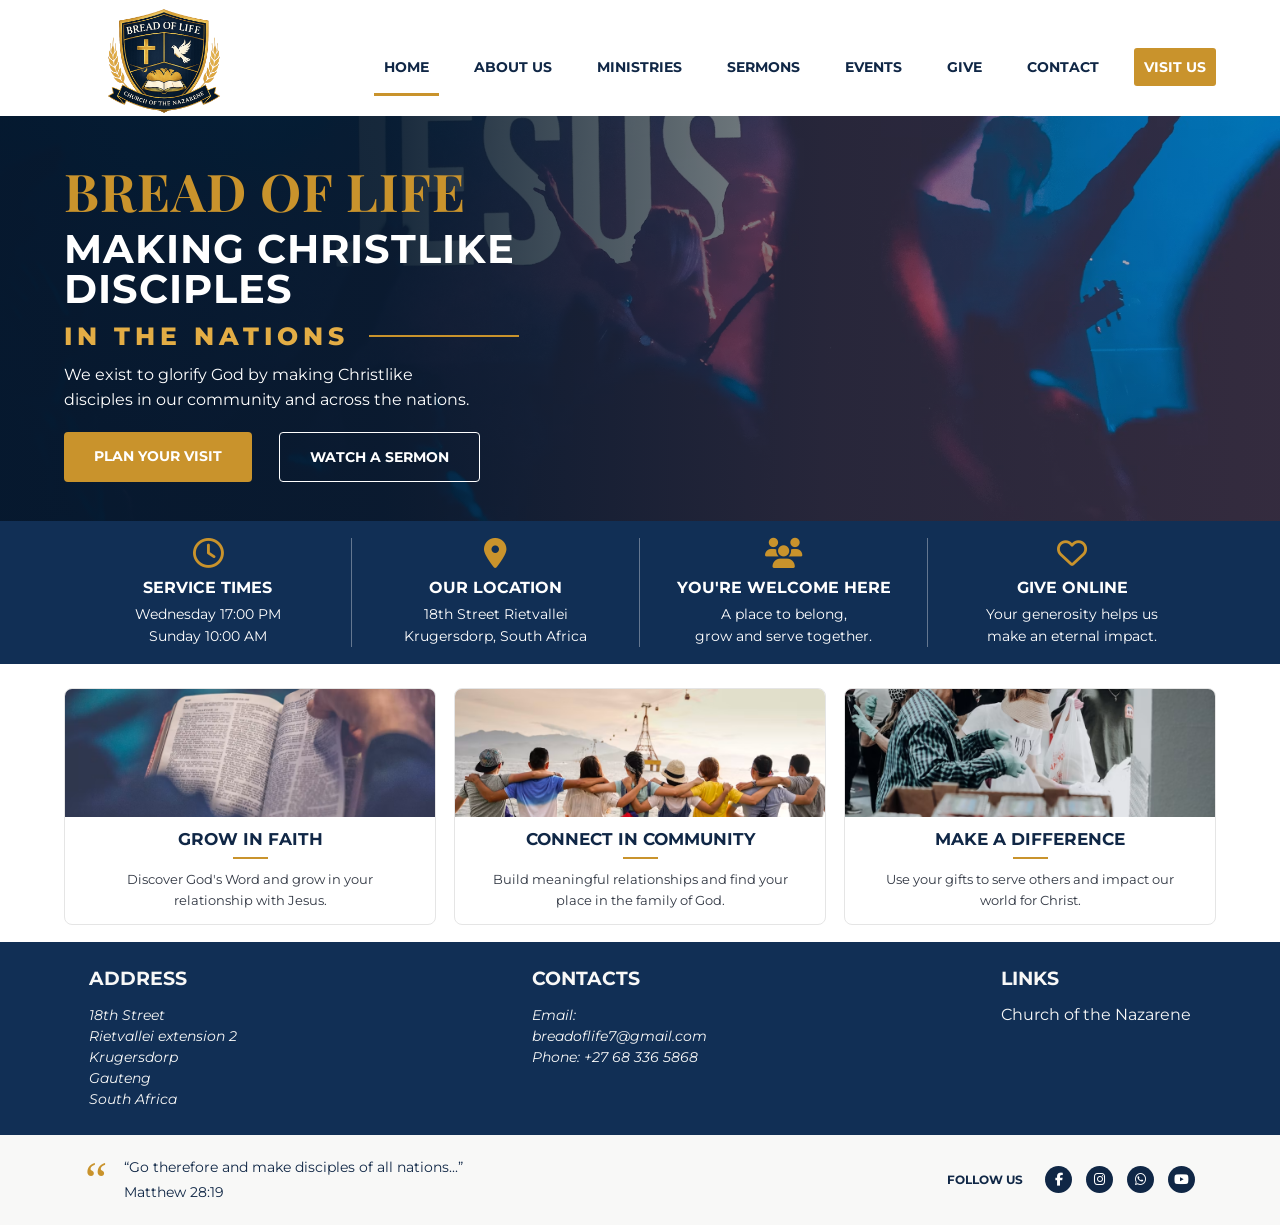
==== index.html @ 64417cd0 "Update hero section styles, adjust font sizes, and change page title for improved branding" ====
<!DOCTYPE html>
<html lang="en">
  <head>
    <meta charset="UTF-8">
    <meta name="viewport" content="width=device-width, initial-scale=1.0">
    <meta name="description" content="Bread of Life website">

    <!-- Google Fonts -->
    <link rel="preconnect" href="https://fonts.googleapis.com">
    <link rel="preconnect" href="https://fonts.gstatic.com" crossorigin>
    <link href="https://fonts.googleapis.com/css2?family=Montserrat:wght@400;500;600;700;800&family=Playfair+Display:wght@600;700;800&display=swap" rel="stylesheet">

    <!-- Font Awesome Icons -->
    <link rel="stylesheet" href="https://cdnjs.cloudflare.com/ajax/libs/font-awesome/6.5.2/css/all.min.css">

    <!-- Local CSS stylesheets -->
    <link rel="stylesheet" href="css/general.css">
    <link rel="stylesheet" href="css/header.css">
    <link rel="stylesheet" href="css/main.css">
    <link rel="stylesheet" href="css/footer.css">
    <link rel="stylesheet" href="css/responsive.css">

    <!-- Local Javascript -->
     <script defer src="scripts/menu.js"></script>

    <title>Homepage</title>
  </head>
  <body>

    <!-- HEADER -->
    <header>
      <nav class="navbar">
        <a href="#" class="logo">
          <img src="assets/images/church_logo.png" alt="Bread of Life Church Logo">
        </a>

        <!-- Menu toggle -->
        <div class="menu-toggle" id="menuToggle">
          <i class="fas fa-bars"></i>
        </div>

        <div class="nav-links" id="navLinks">
          <a href="#home" class="active">HOME</a>
          <a href="#about">ABOUT US</a>
          <a href="#ministries">MINISTRIES</a>
          <a href="#sermons">SERMONS</a>
          <a href="#events">EVENTS</a>
          <a href="#give">GIVE</a>
          <a href="#contact">CONTACT</a>

          <a href="#visit" class="visit-btn">VISIT US</a>
        </div>
      </nav>
    </header>

    <!-- MAIN -->
    <main>
      <!-- Hero Section -->
      <section class="hero" id="home">
        <div class="hero-content">
          <h1>Bread of Life</h1>
          
          <div class="hero-title">
            Making Christlike<br>
            Disciples
          </div>

          <div class="hero-subtitle">
            In the nations
          </div>
          
          <p class="hero-description">
            We exist to glorify God by making Christlike disciples in our community and across the nations.
          </p>

          <div class="hero-buttons">
            <a href="#visit" class="btn btn-primary">
              Plan your visit
            </a>
            <a href="#sermons" class="btn btn-outline">
              Watch a sermon
            </a>
          </div>
        </div>
      </section>

      <!-- Operation location and open time information -->
      <section class="info-strip">
        <div class="container info-grid">
          <div class="info-item">
            <i class="far fa-clock"></i>
            <h3>SERVICE TIMES</h3>
            <p>Wednesday 17:00 PM<br>
              Sunday 10:00 AM</p>
          </div>

          <div class="info-item">
            <i class="fas fa-location-dot"></i>
            <h3>OUR LOCATION</h3>
            <p>18th Street Rietvallei<br>
              Krugersdorp, South Africa</p>
          </div>

          <div class="info-item">
            <i class="fas fa-users"></i>
            <h3>YOU'RE WELCOME HERE</h3>
            <p>A place to belong,<br>
              grow and serve together.</p>
          </div>

          <div class="info-item">
            <i class="far fa-heart"></i>
            <h3>GIVE ONLINE</h3>
            <p>Your generosity helps us<br>
              make an eternal impact.</p>
          </div>
        </div>
      </section>

      <!-- Church Features -->
      <section class="features">
        <div class="container feature-grid">
          <div class="feature-card">
            <img src="assets/images/default_faith.jpg" alt="Open bible image">
            <div class="feature-content">
              <h3>GROW IN FAITH</h3>
              <p>Discover God's Word and grow in your relationship with Jesus.</p>
            </div>
          </div>

          <div class="feature-card">
            <img src="assets/images/default_community.jpg">
            <div class="feature-content">
              <h3>CONNECT IN COMMUNITY</h3>
              <p>Build meaningful relationships and find your place in the family of God.</p>
            </div>
          </div>

          <div class="feature-card">
            <img src="assets/images/default_difference.jpg">
            <div class="feature-content">
              <h3>MAKE A DIFFERENCE</h3>
              <p>Use your gifts to serve others and impact our world for Christ.</p>
            </div>
          </div>
        </div>
      </section>
    </main>

    <!-- FOOTER -->
    <footer>
      <!-- Contact, legal and copyright -->
      <section>
        <div class="container footer-info">
          <!-- Address -->
          <div>
            <h3>ADDRESS</h3>
            <address>
              <p>
                18th Street <br>
                Rietvallei extension 2 <br>
                Krugersdorp <br>
                Gauteng <br>
                South Africa
              </p>
            </address>
          </div>

          <!-- Contacts -->
          <div>
            <h3>CONTACTS</h3>
            <address>
              <p>
                Email: <br><a href="mailto:breadoflife7@gmail.com">
                breadoflife7@gmail.com</a> <br>
                Phone: <a href="tel:0683365868">+27 68 336 5868</a>
              </p>
            </address>
          </div>

          <!-- Additional links -->
          <div>
            <h3>LINKS</h3>
            <a href="https://nazarene.org/" target="_blank">Church of the Nazarene</a>
          </div>
        </div>
      </section>

      <section>
        <div class="footer-content">
          <div class="quote">
            <div class="quote-icon">
              “
            </div>
            <p>
              “Go therefore and make disciples of all nations...”
            <span>Matthew 28:19</span>
            </p>
          </div>

          <div class="social">
            <strong>FOLLOW US</strong>
            <a href="#">
              <i class="fab fa-facebook-f"></i>
            </a>
            <a href="#">
              <i class="fab fa-instagram"></i>
            </a>
            <a href="#">
              <i class="fab fa-whatsapp"></i>
            </a>
            <a href="#">
              <i class="fab fa-youtube"></i>
            </a>
          </div>
        </div>
      </section>
    </footer>
  </body>
</html>
---- css/general.css ----
/* RESET */

* {
  margin: 0;
  padding: 0;
  box-sizing: border-box;
}

/* SET-UP */

html {
  scroll-behavior: smooth;
}

body {
  font-family: 'Montserrat', sans-serif;
  color: var(--navy);
  background: var(--white);
}

a {
  text-decoration: none;
  color: inherit;
}

img {
  max-width: 100%;
  display: block;
}

.container {
  width: 90%;
  max-width: 1200px;
  margin: auto;
}

/* COLORS */

:root {
  --navy: rgb(16, 39, 70);
  --light-navy: rgb(17, 47, 85);
  --dark-navy: rgb(7, 26, 49);
  --gold: rgb(201, 147, 44);
  --light-gold: rgb(227, 173, 69);
  --dark-gold: rgb(169, 119, 30);
  --white: rgb(255, 255, 255);
  --light-bg: rgb(248, 248, 247);
  --gray: rgb(93, 100, 112);
  --light-gray: rgb(229, 229, 229);
  --blue-gray: rgb(48, 54, 66);
}
---- css/header.css ----
/* HEADER */

header {
  height: 116px;
  background: var(--white);
  display: flex;
  align-items: center;
  position: relative;
  z-index: 10;
}

.navbar {
  width: 90%;
  max-width: 1200px;
  margin: auto;
  display: flex;
  align-items: center;
  justify-content: space-between;
}

.logo {
  width: 200px;
  position: relative;
  z-index: 20;
}

.logo img {
  width: 100%;
  height: auto;
}

.nav-links {
  display: flex;
  align-items: center;
  gap: 25px;
  margin-left: auto;
}

.nav-links a {
  font-size: 14px;
  font-weight: 700;
  color: var(--navy);
  position: relative;
  padding: 10px 10px;
  transition: 0.3s ease;
}

.nav-links a:hover {
  color: var(--gold);
}

.nav-links a.active::after {
  content: "";
  position: absolute;
  left: 0;
  bottom: -10px;
  width: 65px;
  height: 3px;
  background: var(--gold);
}

.visit-btn {
  margin-left: 0;
  padding: 10px;
  background: var(--gold);
  color: var(--white) !important;
  border-radius: 3px;
  transition: 0.3s ease;
}

.visit-btn:hover {
  background: var(--dark-gold);
}

/* MOBILE MENU */

.menu-toggle {
  display: none;
  font-size: 26px;
  cursor: pointer;
  color: var(--navy);
}
---- css/main.css ----
/* HERO SECTION */

.hero {
  min-height: 405px;
  position: relative;
  background: 
  linear-gradient(
    90deg,
    rgba(5, 24, 46, 0.98) 0%,
    rgba(5, 24, 46, 0.92) 30%,
    rgba(5, 24, 46, 0.45) 65%,
    rgba(5, 24, 46, 0.25) 100%
  ),
  url("../assets/images/default_background.jpg");

  background-size: cover;
  background-position: center;
  display: flex;
  align-items: center;
}

.hero-content {
  width: 90%;
  max-width: 1200px;
  margin: auto;
  color: var(--white);
  padding-top: 10px;
}

.hero-content h1 {
  color: var(--gold);
  font-family: 'Playfair Display', serif;
  font-size: 52px;
  line-height: 1;
  text-transform: uppercase;
  max-width: 600px;
  letter-spacing: 1px;
  margin-bottom: 12px;
}

.hero-title {
  font-size: 40px;
  line-height: 1;
  text-transform: uppercase;
  max-width: 600px;
  font-weight: 700;
  letter-spacing: 1px;
  margin-bottom: 12px;
}

.hero-subtitle {
  display: flex;
  align-items: center;
  gap: 20px;
  color: var(--light-gold);
  font-size: 25px;
  font-weight: 800;
  letter-spacing: 5px;
  margin-bottom: 12px;
  text-transform: uppercase;
}

.hero-subtitle::after {
  content: "";
  width: 150px;
  height: 2px;
  background: var(--gold);
  display: block;
}

.hero-description {
  max-width: 410px;
  font-size: 16px;
  line-height: 1.55;
  margin-bottom: 20px;
}

.hero-buttons {
  display: flex;
  gap: 27px;
}

.btn {
  display: inline-block;
  padding: 15px 30px;
  border-radius: 4px;
  font-size: 14px;
  font-weight: 700;
  text-transform: uppercase;
  transition: 0.3s ease;
}

.btn-primary {
  background: var(--gold);
  color: var(--white);
}

.btn-primary:hover {
  background: var(--dark-gold);
}

.btn-outline {
  border: 1px solid var(--white);
  color: var(--white);
}

.btn-outline:hover {
  background: var(--white);
  color: var(--navy);
}

/* INFO STRIP */

.info-strip {
  background: var(--light-navy);
  color: var(--white);
  padding: 17px 0;
}

.info-grid {
  display: grid;
  grid-template-columns: repeat(4, 1fr);
}

.info-item {
  text-align: center;
  padding: 0 30px;
  border-right: 1px solid rgba(255, 255, 255, 0.35);
}

.info-item:last-child {
  border-right: none;
}

.info-item i {
  color: var(--gold);
  font-size: 30px;
  margin-bottom: 10px;
}

.info-item h3 {
  font-size: 16px;
  margin-bottom: 7px;
}

.info-item p {
  font-size: 14px;
  line-height: 1.55;
}

/* FEATURE CARDS */

.features {
  padding: 24px 0 17px;
}

.feature-grid {
  display: grid;
  grid-template-columns: repeat(3, 1fr);
  gap: 18px;
}

.feature-card {
  border: 1px solid var(--light-gray);
  border-radius: 8px;
  overflow: hidden;
  background: var(--white);
  text-align: center;
  transition: 0.3s ease;
}

.feature-card:hover {
  transform: translateY(-5px);
  box-shadow: 0 10px 25px rgba(0, 0, 0, 0.08);
}

.feature-card img {
  width: 100%;
  height: 128px;
  object-fit: cover;
}

.feature-content {
  padding: 12px 25px 14px;
}

.feature-content h3 {
  font-size: 17px;
  margin-bottom: 10px;
  color: var(--navy);
}

.feature-content h3::after {
  content: "";
  display: block;
  width: 35px;
  height: 2px;
  background: var(--gold);
  margin: 8px auto 10px;
}

.feature-content p {
  font-size: 13px;
  line-height: 1.55;
  color: var(--blue-gray);
}
---- css/footer.css ----
/* FOOTER */

footer {
  background: var(--light-navy);
}

.footer-info {
  color: var(--light-bg);
  display: flex;
  align-items: start;
  justify-content: space-between;
  padding: 25px;
}

.footer-info h3 {
  padding-bottom: 15px;
}

.footer-info p {
  font-size: 14px;
  line-height: 1.5;
}

.footer-info a:hover{
  color: var(--gold);
}

.footer-content {
  background: var(--light-bg);
  display: flex;
  align-items: center;
  justify-content: space-between;
  padding: 20px 85px;
}

.quote {
  display: flex;
  align-items: center;
  gap: 17px;
}

.quote-icon {
  color: var(--gold);
  font-size: 50px;
  font-family: Georgia, serif;
  line-height: 1;
}

.quote p {
  font-size: 14px;
  line-height: 1.5;
}

.quote span {
  display: block;
  margin-top: 4px;
}

.social {
  display: flex;
  align-items: center;
  gap: 14px;
}

.social strong {
  font-size: 12px;
  margin-right: 8px;
}

.social a {
  width: 27px;
  height: 27px;
  border-radius: 50%;
  background: var(--navy);
  color: var(--white);
  display: flex;
  align-items: center;
  justify-content: center;
  font-size: 13px;
  transition: 0.3s ease;
}

.social a:hover {
  background: var(--gold);
}
---- css/responsive.css ----
/* RESPONSIVE DESIGN */

@media (max-width: 1000px) {
  .nav-links {
    gap: 20px;
  }

  .visit-btn {
    margin-left: 15px;
  }

  .hero-content h1 {
    font-size: 45px;
  }

  .hero-title {
    font-size: 35px;
  }

  .hero-subtitle {
    font-size: 20px;
  }
}

@media (max-width: 768px) {
  header {
    height: 85px;
  }

  .navbar {
    width: 88%;
  }

  .logo {
    width: 150px;
  }

  .menu-toggle {
    display: block;
  }

  .nav-links {
    display: none;
    position: absolute;
    top: 85px;
    left: 0;
    width: 100%;
    background: var(--white);
    flex-direction: column;
    gap: 0;
    padding: 15px 0;
    box-shadow: 0 8px 20px rgba(0, 0, 0, 0.1);
  }

  .nav-links.show {
    display: flex;
  }

  .nav-links a {
    width: 100%;
    text-align: center;
    padding: 15px;
  }

  .nav-links a.active::after {
    display: none;
  }

  .visit-btn {
    margin: 10px auto;
  }

  .hero {
    min-height: 520px;
    background-position: center;
  }

  .hero-content {
    text-align: center;
  }

  .hero-content h1 {
    font-size: 39px;
    margin: 0 auto 18px;
  }

  .hero-title {
    font: 24px;
    margin: 0 auto 18px;
  }

  .hero-subtitle {
    justify-content: center;
    font-size: 16px;
    letter-spacing: 3px;
  }

  .hero-subtitle::after {
    display: none;
  }

  .hero-description {
    margin: 0 auto 25px;
  }

  .hero-buttons {
    justify-content: center;
    flex-wrap: wrap;
  }

  .info-grid {
    grid-template-columns: repeat(2, 1fr);
    row-gap: 25px;
  }

  .info-item:nth-child(2) {
    border-right: none;
  }

  .info-item:nth-child(3),
  .info-item:nth-child(4) {
    border-top: 1px solid rgba(255, 255, 255, 0.25);
    padding-top: 20px;
  }

  .feature-grid {
    grid-template-columns: 1fr;
  }

  .feature-card img {
    height: 190px;
  }

  .footer-info {
    flex-direction: column;
    gap: 25px;
    justify-content: center;
    flex-wrap: wrap;
  }

  .footer-content {
    flex-direction: column;
    gap: 25px;
    text-align: center;
  }

  .quote {
    justify-content: center;
  }
}

@media (max-width: 480px) {
  .hero-content h1 {
    font-size: 31px;
  }

  .hero-title {
    font-size: 21px;
  }

  .hero-subtitle {
    font-size: 14px;
  }

  .hero-description {
    font-size: 14px;
  }

  .btn {
    width: 100%;
    text-align: center;
  }

  .hero-buttons {
    flex-direction: column;
    gap: 12px;
  }

  .info-grid {
    grid-template-columns: 1fr;
  }

  .info-item {
    border-right: none !important;
    border-bottom: 1px solid rgba(255, 255, 255, 0.25);
    padding-bottom: 20px;
  }

  .info-item:last-child {
    border-bottom: none;
  }

  .quote {
    flex-direction: column;
  }

  .quote-icon {
    font-size: 40px;
  }
}
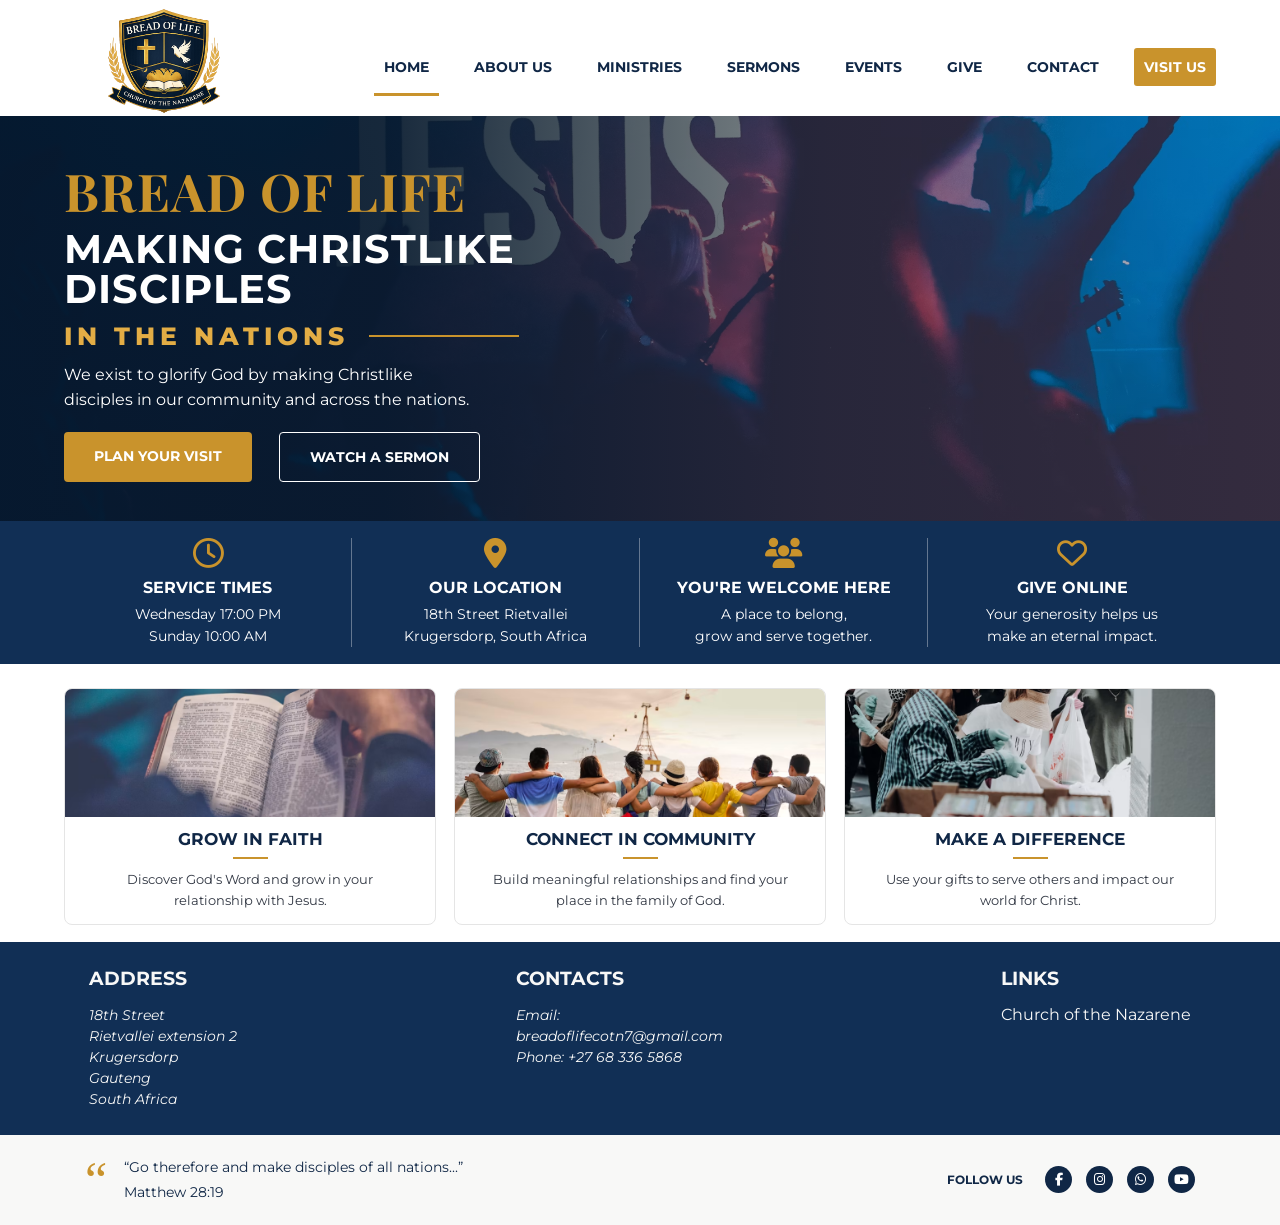
==== commit 1b53dca0: "Update contact email in footer for accuracy" ====
--- a/index.html
+++ b/index.html
@@ -171,8 +171,8 @@
             <h3>CONTACTS</h3>
             <address>
               <p>
-                Email: <br><a href="mailto:breadoflife7@gmail.com">
-                breadoflife7@gmail.com</a> <br>
+                Email: <br><a href="mailto:breadoflifecotn7@gmail.com">
+                breadoflifecotn7@gmail.com</a> <br>
                 Phone: <a href="tel:0683365868">+27 68 336 5868</a>
               </p>
             </address>
--- a/css/responsive.css
+++ b/css/responsive.css
@@ -81,12 +81,12 @@
 
   .hero-content h1 {
     font-size: 39px;
-    margin: 0 auto 18px;
+    margin: 0 auto 10px;
   }
 
   .hero-title {
     font: 24px;
-    margin: 0 auto 18px;
+    margin: 0 auto 10px;
   }
 
   .hero-subtitle {
@@ -151,15 +151,15 @@
 
 @media (max-width: 480px) {
   .hero-content h1 {
-    font-size: 31px;
+    font-size: 33px;
   }
 
   .hero-title {
-    font-size: 21px;
+    font-size: 23px;
   }
 
   .hero-subtitle {
-    font-size: 14px;
+    font-size: 15px;
   }
 
   .hero-description {
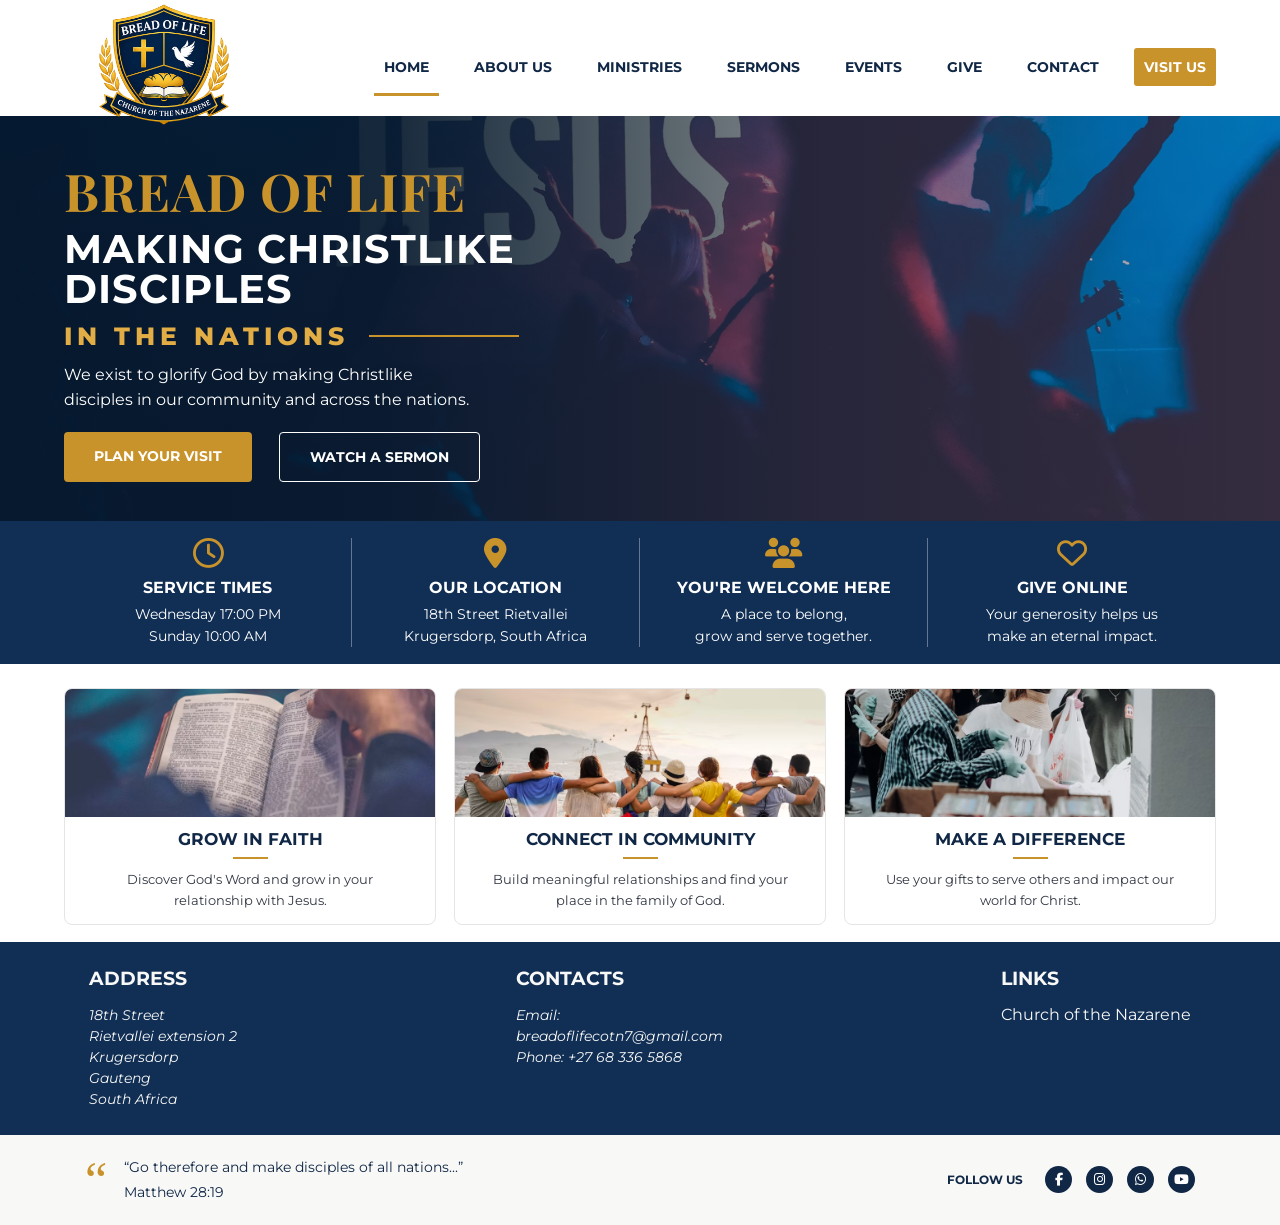
==== commit bee7cfab: "Replace church logo with new bread-of-life logo and update image reference in index.html" ====
--- a/index.html
+++ b/index.html
@@ -31,7 +31,7 @@
     <header>
       <nav class="navbar">
         <a href="#" class="logo">
-          <img src="assets/images/church_logo.png" alt="Bread of Life Church Logo">
+          <img src="assets/images/bread-of-life-logo.png" alt="Bread of Life Church Logo">
         </a>
 
         <!-- Menu toggle -->
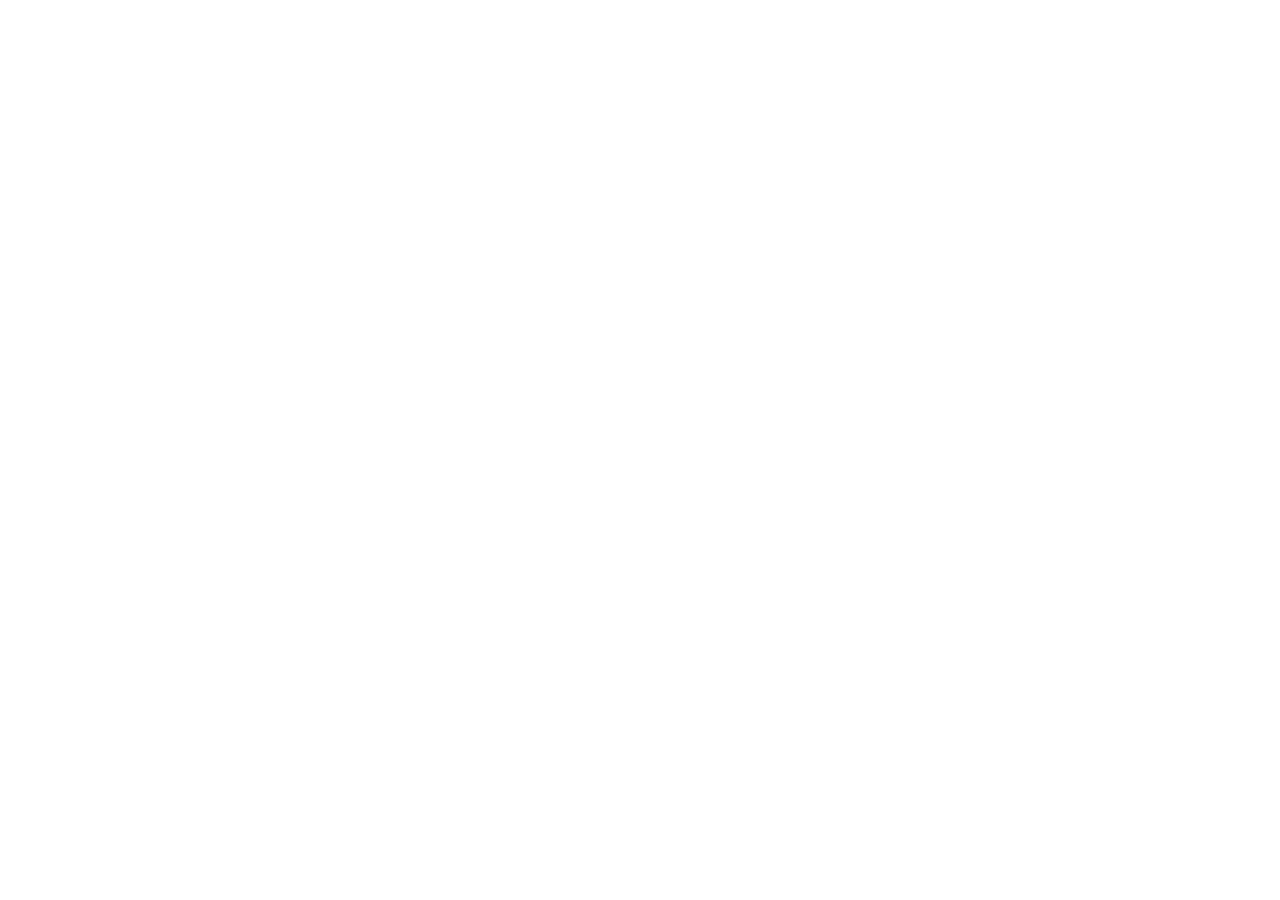
==== commit cb4821bd: "Add example.html with complete structure and content for the website" ====
--- a/index.html
+++ b/index.html
@@ -3,218 +3,15 @@
   <head>
     <meta charset="UTF-8">
     <meta name="viewport" content="width=device-width, initial-scale=1.0">
-    <meta name="description" content="Bread of Life website">
-
-    <!-- Google Fonts -->
-    <link rel="preconnect" href="https://fonts.googleapis.com">
-    <link rel="preconnect" href="https://fonts.gstatic.com" crossorigin>
-    <link href="https://fonts.googleapis.com/css2?family=Montserrat:wght@400;500;600;700;800&family=Playfair+Display:wght@600;700;800&display=swap" rel="stylesheet">
-
-    <!-- Font Awesome Icons -->
-    <link rel="stylesheet" href="https://cdnjs.cloudflare.com/ajax/libs/font-awesome/6.5.2/css/all.min.css">
-
-    <!-- Local CSS stylesheets -->
-    <link rel="stylesheet" href="css/general.css">
-    <link rel="stylesheet" href="css/header.css">
-    <link rel="stylesheet" href="css/main.css">
-    <link rel="stylesheet" href="css/footer.css">
-    <link rel="stylesheet" href="css/responsive.css">
-
-    <!-- Local Javascript -->
-     <script defer src="scripts/menu.js"></script>
-
     <title>Homepage</title>
   </head>
   <body>
+    
+    <header></header>
 
-    <!-- HEADER -->
-    <header>
-      <nav class="navbar">
-        <a href="#" class="logo">
-          <img src="assets/images/bread-of-life-logo.png" alt="Bread of Life Church Logo">
-        </a>
+    <main></main>
 
-        <!-- Menu toggle -->
-        <div class="menu-toggle" id="menuToggle">
-          <i class="fas fa-bars"></i>
-        </div>
+    <footer></footer>
 
-        <div class="nav-links" id="navLinks">
-          <a href="#home" class="active">HOME</a>
-          <a href="#about">ABOUT US</a>
-          <a href="#ministries">MINISTRIES</a>
-          <a href="#sermons">SERMONS</a>
-          <a href="#events">EVENTS</a>
-          <a href="#give">GIVE</a>
-          <a href="#contact">CONTACT</a>
-
-          <a href="#visit" class="visit-btn">VISIT US</a>
-        </div>
-      </nav>
-    </header>
-
-    <!-- MAIN -->
-    <main>
-      <!-- Hero Section -->
-      <section class="hero" id="home">
-        <div class="hero-content">
-          <h1>Bread of Life</h1>
-          
-          <div class="hero-title">
-            Making Christlike<br>
-            Disciples
-          </div>
-
-          <div class="hero-subtitle">
-            In the nations
-          </div>
-          
-          <p class="hero-description">
-            We exist to glorify God by making Christlike disciples in our community and across the nations.
-          </p>
-
-          <div class="hero-buttons">
-            <a href="#visit" class="btn btn-primary">
-              Plan your visit
-            </a>
-            <a href="#sermons" class="btn btn-outline">
-              Watch a sermon
-            </a>
-          </div>
-        </div>
-      </section>
-
-      <!-- Operation location and open time information -->
-      <section class="info-strip">
-        <div class="container info-grid">
-          <div class="info-item">
-            <i class="far fa-clock"></i>
-            <h3>SERVICE TIMES</h3>
-            <p>Wednesday 17:00 PM<br>
-              Sunday 10:00 AM</p>
-          </div>
-
-          <div class="info-item">
-            <i class="fas fa-location-dot"></i>
-            <h3>OUR LOCATION</h3>
-            <p>18th Street Rietvallei<br>
-              Krugersdorp, South Africa</p>
-          </div>
-
-          <div class="info-item">
-            <i class="fas fa-users"></i>
-            <h3>YOU'RE WELCOME HERE</h3>
-            <p>A place to belong,<br>
-              grow and serve together.</p>
-          </div>
-
-          <div class="info-item">
-            <i class="far fa-heart"></i>
-            <h3>GIVE ONLINE</h3>
-            <p>Your generosity helps us<br>
-              make an eternal impact.</p>
-          </div>
-        </div>
-      </section>
-
-      <!-- Church Features -->
-      <section class="features">
-        <div class="container feature-grid">
-          <div class="feature-card">
-            <img src="assets/images/default_faith.jpg" alt="Open bible image">
-            <div class="feature-content">
-              <h3>GROW IN FAITH</h3>
-              <p>Discover God's Word and grow in your relationship with Jesus.</p>
-            </div>
-          </div>
-
-          <div class="feature-card">
-            <img src="assets/images/default_community.jpg">
-            <div class="feature-content">
-              <h3>CONNECT IN COMMUNITY</h3>
-              <p>Build meaningful relationships and find your place in the family of God.</p>
-            </div>
-          </div>
-
-          <div class="feature-card">
-            <img src="assets/images/default_difference.jpg">
-            <div class="feature-content">
-              <h3>MAKE A DIFFERENCE</h3>
-              <p>Use your gifts to serve others and impact our world for Christ.</p>
-            </div>
-          </div>
-        </div>
-      </section>
-    </main>
-
-    <!-- FOOTER -->
-    <footer>
-      <!-- Contact, legal and copyright -->
-      <section>
-        <div class="container footer-info">
-          <!-- Address -->
-          <div>
-            <h3>ADDRESS</h3>
-            <address>
-              <p>
-                18th Street <br>
-                Rietvallei extension 2 <br>
-                Krugersdorp <br>
-                Gauteng <br>
-                South Africa
-              </p>
-            </address>
-          </div>
-
-          <!-- Contacts -->
-          <div>
-            <h3>CONTACTS</h3>
-            <address>
-              <p>
-                Email: <br><a href="mailto:breadoflifecotn7@gmail.com">
-                breadoflifecotn7@gmail.com</a> <br>
-                Phone: <a href="tel:0683365868">+27 68 336 5868</a>
-              </p>
-            </address>
-          </div>
-
-          <!-- Additional links -->
-          <div>
-            <h3>LINKS</h3>
-            <a href="https://nazarene.org/" target="_blank">Church of the Nazarene</a>
-          </div>
-        </div>
-      </section>
-
-      <section>
-        <div class="footer-content">
-          <div class="quote">
-            <div class="quote-icon">
-              “
-            </div>
-            <p>
-              “Go therefore and make disciples of all nations...”
-            <span>Matthew 28:19</span>
-            </p>
-          </div>
-
-          <div class="social">
-            <strong>FOLLOW US</strong>
-            <a href="#">
-              <i class="fab fa-facebook-f"></i>
-            </a>
-            <a href="#">
-              <i class="fab fa-instagram"></i>
-            </a>
-            <a href="#">
-              <i class="fab fa-whatsapp"></i>
-            </a>
-            <a href="#">
-              <i class="fab fa-youtube"></i>
-            </a>
-          </div>
-        </div>
-      </section>
-    </footer>
   </body>
 </html>
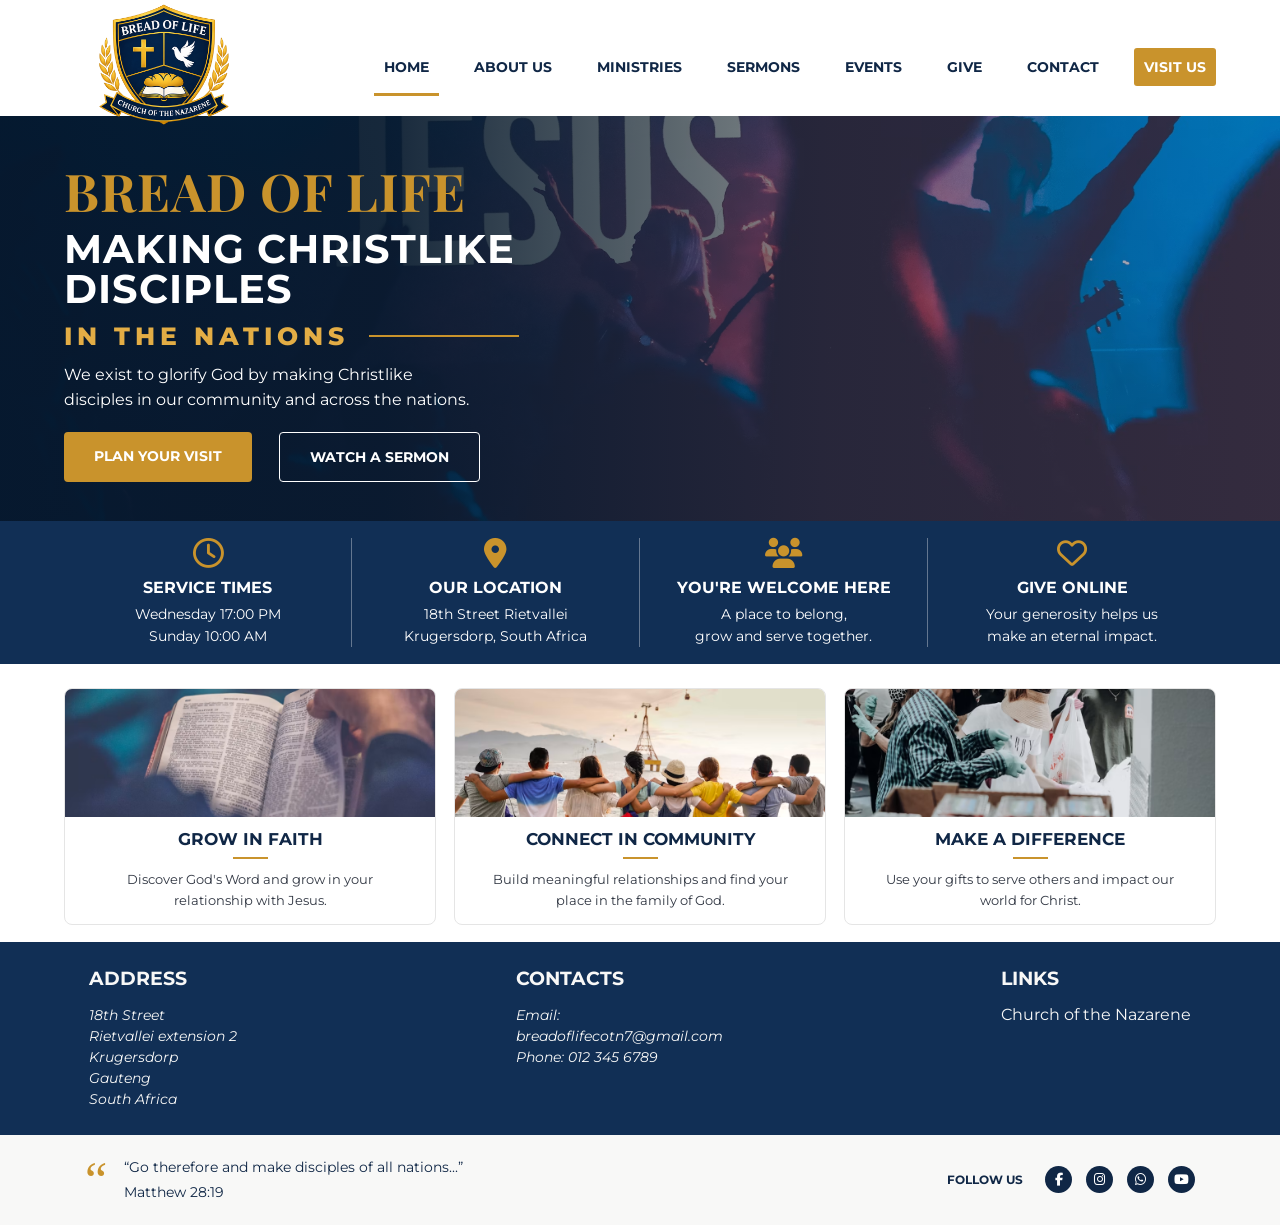
==== commit 44debcbb: "Add new homepage layout and styles, remove example.html - Debugging the homepage HTML but creating a" ====
--- a/index.html
+++ b/index.html
@@ -3,15 +3,218 @@
   <head>
     <meta charset="UTF-8">
     <meta name="viewport" content="width=device-width, initial-scale=1.0">
+    <meta name="description" content="Bread of Life website">
+
+    <!-- Google Fonts -->
+    <link rel="preconnect" href="https://fonts.googleapis.com">
+    <link rel="preconnect" href="https://fonts.gstatic.com" crossorigin>
+    <link href="https://fonts.googleapis.com/css2?family=Montserrat:wght@400;500;600;700;800&family=Playfair+Display:wght@600;700;800&display=swap" rel="stylesheet">
+
+    <!-- Font Awesome Icons -->
+    <link rel="stylesheet" href="https://cdnjs.cloudflare.com/ajax/libs/font-awesome/6.5.2/css/all.min.css">
+
+    <!-- Local CSS stylesheets -->
+    <link rel="stylesheet" href="css/general.css">
+    <link rel="stylesheet" href="css/header.css">
+    <link rel="stylesheet" href="css/main.css">
+    <link rel="stylesheet" href="css/footer.css">
+    <link rel="stylesheet" href="css/responsive.css">
+
+    <!-- Local Javascript -->
+    <script defer src="scripts/menu.js"></script>
+
     <title>Homepage</title>
   </head>
   <body>
-    
-    <header></header>
-
-    <main></main>
-
-    <footer></footer>
-
+
+    <!-- HEADER -->
+    <header>
+      <nav class="navbar">
+        <a href="#" class="logo">
+          <img src="assets/images/bread-of-life-logo.png" alt="Bread of Life Church Logo">
+        </a>
+
+        <!-- Menu toggle -->
+        <div class="menu-toggle" id="menuToggle">
+          <i class="fas fa-bars"></i>
+        </div>
+
+        <div class="nav-links" id="navLinks">
+          <a href="#home" class="active">HOME</a>
+          <a href="#about">ABOUT US</a>
+          <a href="#ministries">MINISTRIES</a>
+          <a href="#sermons">SERMONS</a>
+          <a href="#events">EVENTS</a>
+          <a href="#give">GIVE</a>
+          <a href="#contact">CONTACT</a>
+
+          <a href="#visit" class="visit-btn">VISIT US</a>
+        </div>
+      </nav>
+    </header>
+
+    <!-- MAIN -->
+    <main>
+      <!-- Hero Section -->
+      <section class="hero" id="home">
+        <div class="hero-content">
+          <h1>Bread of Life</h1>
+          
+          <div class="hero-title">
+            Making Christlike<br>
+            Disciples
+          </div>
+
+          <div class="hero-subtitle">
+            In the nations
+          </div>
+          
+          <p class="hero-description">
+            We exist to glorify God by making Christlike disciples in our community and across the nations.
+          </p>
+
+          <div class="hero-buttons">
+            <a href="#visit" class="btn btn-primary">
+              Plan your visit
+            </a>
+            <a href="#sermons" class="btn btn-outline">
+              Watch a sermon
+            </a>
+          </div>
+        </div>
+      </section>
+
+      <!-- Operation location and open time information -->
+      <section class="info-strip">
+        <div class="container info-grid">
+          <div class="info-item">
+            <i class="far fa-clock"></i>
+            <h3>SERVICE TIMES</h3>
+            <p>Wednesday 17:00 PM<br>
+              Sunday 10:00 AM</p>
+          </div>
+
+          <div class="info-item">
+            <i class="fas fa-location-dot"></i>
+            <h3>OUR LOCATION</h3>
+            <p>18th Street Rietvallei<br>
+              Krugersdorp, South Africa</p>
+          </div>
+
+          <div class="info-item">
+            <i class="fas fa-users"></i>
+            <h3>YOU'RE WELCOME HERE</h3>
+            <p>A place to belong,<br>
+              grow and serve together.</p>
+          </div>
+
+          <div class="info-item">
+            <i class="far fa-heart"></i>
+            <h3>GIVE ONLINE</h3>
+            <p>Your generosity helps us<br>
+              make an eternal impact.</p>
+          </div>
+        </div>
+      </section>
+
+      <!-- Church Features -->
+      <section class="features">
+        <div class="container feature-grid">
+          <div class="feature-card">
+            <img src="assets/images/default_faith.jpg" alt="Open bible image">
+            <div class="feature-content">
+              <h3>GROW IN FAITH</h3>
+              <p>Discover God's Word and grow in your relationship with Jesus.</p>
+            </div>
+          </div>
+
+          <div class="feature-card">
+            <img src="assets/images/default_community.jpg">
+            <div class="feature-content">
+              <h3>CONNECT IN COMMUNITY</h3>
+              <p>Build meaningful relationships and find your place in the family of God.</p>
+            </div>
+          </div>
+
+          <div class="feature-card">
+            <img src="assets/images/default_difference.jpg">
+            <div class="feature-content">
+              <h3>MAKE A DIFFERENCE</h3>
+              <p>Use your gifts to serve others and impact our world for Christ.</p>
+            </div>
+          </div>
+        </div>
+      </section>
+    </main>
+
+    <!-- FOOTER -->
+    <footer>
+      <!-- Contact, legal and copyright -->
+      <section>
+        <div class="container footer-info">
+          <!-- Address -->
+          <div>
+            <h3>ADDRESS</h3>
+            <address>
+              <p>
+                18th Street <br>
+                Rietvallei extension 2 <br>
+                Krugersdorp <br>
+                Gauteng <br>
+                South Africa
+              </p>
+            </address>
+          </div>
+
+          <!-- Contacts -->
+          <div>
+            <h3>CONTACTS</h3>
+            <address>
+              <p>
+                Email: <br><a href="mailto:breadoflifecotn7@gmail.com">
+                breadoflifecotn7@gmail.com</a> <br>
+                Phone: <a href="tel:012 345 6789">012 345 6789</a>
+              </p>
+            </address>
+          </div>
+
+          <!-- Additional links -->
+          <div>
+            <h3>LINKS</h3>
+            <a href="https://nazarene.org/" target="_blank">Church of the Nazarene</a>
+          </div>
+        </div>
+      </section>
+
+      <section>
+        <div class="footer-content">
+          <div class="quote">
+            <div class="quote-icon">
+              “
+            </div>
+            <p>
+              “Go therefore and make disciples of all nations...”
+            <span>Matthew 28:19</span>
+            </p>
+          </div>
+
+          <div class="social">
+            <strong>FOLLOW US</strong>
+            <a href="#">
+              <i class="fab fa-facebook-f"></i>
+            </a>
+            <a href="#">
+              <i class="fab fa-instagram"></i>
+            </a>
+            <a href="#">
+              <i class="fab fa-whatsapp"></i>
+            </a>
+            <a href="#">
+              <i class="fab fa-youtube"></i>
+            </a>
+          </div>
+        </div>
+      </section>
+    </footer>
   </body>
 </html>
--- a/css/general.css
+++ b/css/general.css
@@ -0,0 +1,51 @@
+/* RESET */
+
+* {
+  margin: 0;
+  padding: 0;
+  box-sizing: border-box;
+}
+
+/* SET-UP */
+
+html {
+  scroll-behavior: smooth;
+}
+
+body {
+  font-family: 'Montserrat', sans-serif;
+  color: var(--navy);
+  background: var(--white);
+}
+
+a {
+  text-decoration: none;
+  color: inherit;
+}
+
+img {
+  max-width: 100%;
+  display: block;
+}
+
+.container {
+  width: 90%;
+  max-width: 1200px;
+  margin: auto;
+}
+
+/* COLORS */
+
+:root {
+  --navy: rgb(16, 39, 70);
+  --light-navy: rgb(17, 47, 85);
+  --dark-navy: rgb(7, 26, 49);
+  --gold: rgb(201, 147, 44);
+  --light-gold: rgb(227, 173, 69);
+  --dark-gold: rgb(169, 119, 30);
+  --white: rgb(255, 255, 255);
+  --light-bg: rgb(248, 248, 247);
+  --gray: rgb(93, 100, 112);
+  --light-gray: rgb(229, 229, 229);
+  --blue-gray: rgb(48, 54, 66);
+}
--- a/css/header.css
+++ b/css/header.css
@@ -0,0 +1,82 @@
+/* HEADER */
+
+header {
+  height: 116px;
+  background: var(--white);
+  display: flex;
+  align-items: center;
+  position: relative;
+  z-index: 10;
+}
+
+.navbar {
+  width: 90%;
+  max-width: 1200px;
+  margin: auto;
+  display: flex;
+  align-items: center;
+  justify-content: space-between;
+}
+
+.logo {
+  width: 200px;
+  position: relative;
+  z-index: 20;
+}
+
+.logo img {
+  width: 100%;
+  height: auto;
+}
+
+.nav-links {
+  display: flex;
+  align-items: center;
+  gap: 25px;
+  margin-left: auto;
+}
+
+.nav-links a {
+  font-size: 14px;
+  font-weight: 700;
+  color: var(--navy);
+  position: relative;
+  padding: 10px 10px;
+  transition: 0.3s ease;
+}
+
+.nav-links a:hover {
+  color: var(--gold);
+}
+
+.nav-links a.active::after {
+  content: "";
+  position: absolute;
+  left: 0;
+  bottom: -10px;
+  width: 65px;
+  height: 3px;
+  background: var(--gold);
+}
+
+.visit-btn {
+  margin-left: 0;
+  padding: 10px;
+  background: var(--gold);
+  color: var(--white) !important;
+  border-radius: 3px;
+  transition: 0.3s ease;
+}
+
+.visit-btn:hover {
+  background: var(--dark-gold);
+}
+
+/* MOBILE MENU */
+
+.menu-toggle {
+  display: none;
+  font-size: 26px;
+  cursor: pointer;
+  color: var(--navy);
+}
--- a/css/main.css
+++ b/css/main.css
@@ -0,0 +1,206 @@
+/* HERO SECTION */
+
+.hero {
+  min-height: 405px;
+  position: relative;
+  background: 
+  linear-gradient(
+    90deg,
+    rgba(5, 24, 46, 0.98) 0%,
+    rgba(5, 24, 46, 0.92) 30%,
+    rgba(5, 24, 46, 0.45) 65%,
+    rgba(5, 24, 46, 0.25) 100%
+  ),
+  url("../assets/images/default_background.jpg");
+
+  background-size: cover;
+  background-position: center;
+  display: flex;
+  align-items: center;
+}
+
+.hero-content {
+  width: 90%;
+  max-width: 1200px;
+  margin: auto;
+  color: var(--white);
+  padding-top: 10px;
+}
+
+.hero-content h1 {
+  color: var(--gold);
+  font-family: 'Playfair Display', serif;
+  font-size: 52px;
+  line-height: 1;
+  text-transform: uppercase;
+  max-width: 600px;
+  letter-spacing: 1px;
+  margin-bottom: 12px;
+}
+
+.hero-title {
+  font-size: 40px;
+  line-height: 1;
+  text-transform: uppercase;
+  max-width: 600px;
+  font-weight: 700;
+  letter-spacing: 1px;
+  margin-bottom: 12px;
+}
+
+.hero-subtitle {
+  display: flex;
+  align-items: center;
+  gap: 20px;
+  color: var(--light-gold);
+  font-size: 25px;
+  font-weight: 800;
+  letter-spacing: 5px;
+  margin-bottom: 12px;
+  text-transform: uppercase;
+}
+
+.hero-subtitle::after {
+  content: "";
+  width: 150px;
+  height: 2px;
+  background: var(--gold);
+  display: block;
+}
+
+.hero-description {
+  max-width: 410px;
+  font-size: 16px;
+  line-height: 1.55;
+  margin-bottom: 20px;
+}
+
+.hero-buttons {
+  display: flex;
+  gap: 27px;
+}
+
+.btn {
+  display: inline-block;
+  padding: 15px 30px;
+  border-radius: 4px;
+  font-size: 14px;
+  font-weight: 700;
+  text-transform: uppercase;
+  transition: 0.3s ease;
+}
+
+.btn-primary {
+  background: var(--gold);
+  color: var(--white);
+}
+
+.btn-primary:hover {
+  background: var(--dark-gold);
+}
+
+.btn-outline {
+  border: 1px solid var(--white);
+  color: var(--white);
+}
+
+.btn-outline:hover {
+  background: var(--white);
+  color: var(--navy);
+}
+
+/* INFO STRIP */
+
+.info-strip {
+  background: var(--light-navy);
+  color: var(--white);
+  padding: 17px 0;
+}
+
+.info-grid {
+  display: grid;
+  grid-template-columns: repeat(4, 1fr);
+}
+
+.info-item {
+  text-align: center;
+  padding: 0 30px;
+  border-right: 1px solid rgba(255, 255, 255, 0.35);
+}
+
+.info-item:last-child {
+  border-right: none;
+}
+
+.info-item i {
+  color: var(--gold);
+  font-size: 30px;
+  margin-bottom: 10px;
+}
+
+.info-item h3 {
+  font-size: 16px;
+  margin-bottom: 7px;
+}
+
+.info-item p {
+  font-size: 14px;
+  line-height: 1.55;
+}
+
+/* FEATURE CARDS */
+
+.features {
+  padding: 24px 0 17px;
+}
+
+.feature-grid {
+  display: grid;
+  grid-template-columns: repeat(3, 1fr);
+  gap: 18px;
+}
+
+.feature-card {
+  border: 1px solid var(--light-gray);
+  border-radius: 8px;
+  overflow: hidden;
+  background: var(--white);
+  text-align: center;
+  transition: 0.3s ease;
+}
+
+.feature-card:hover {
+  transform: translateY(-5px);
+  box-shadow: 0 10px 25px rgba(0, 0, 0, 0.08);
+}
+
+.feature-card img {
+  width: 100%;
+  height: 128px;
+  object-fit: cover;
+}
+
+.feature-content {
+  padding: 12px 25px 14px;
+}
+
+.feature-content h3 {
+  font-size: 17px;
+  margin-bottom: 10px;
+  color: var(--navy);
+}
+
+.feature-content h3::after {
+  content: "";
+  display: block;
+  width: 35px;
+  height: 2px;
+  background: var(--gold);
+  margin: 8px auto 10px;
+}
+
+.feature-content p {
+  font-size: 13px;
+  line-height: 1.55;
+  color: var(--blue-gray);
+}
--- a/css/footer.css
+++ b/css/footer.css
@@ -0,0 +1,85 @@
+/* FOOTER */
+
+footer {
+  background: var(--light-navy);
+}
+
+.footer-info {
+  color: var(--light-bg);
+  display: flex;
+  align-items: start;
+  justify-content: space-between;
+  padding: 25px;
+}
+
+.footer-info h3 {
+  padding-bottom: 15px;
+}
+
+.footer-info p {
+  font-size: 14px;
+  line-height: 1.5;
+}
+
+.footer-info a:hover{
+  color: var(--gold);
+}
+
+.footer-content {
+  background: var(--light-bg);
+  display: flex;
+  align-items: center;
+  justify-content: space-between;
+  padding: 20px 85px;
+}
+
+.quote {
+  display: flex;
+  align-items: center;
+  gap: 17px;
+}
+
+.quote-icon {
+  color: var(--gold);
+  font-size: 50px;
+  font-family: Georgia, serif;
+  line-height: 1;
+}
+
+.quote p {
+  font-size: 14px;
+  line-height: 1.5;
+}
+
+.quote span {
+  display: block;
+  margin-top: 4px;
+}
+
+.social {
+  display: flex;
+  align-items: center;
+  gap: 14px;
+}
+
+.social strong {
+  font-size: 12px;
+  margin-right: 8px;
+}
+
+.social a {
+  width: 27px;
+  height: 27px;
+  border-radius: 50%;
+  background: var(--navy);
+  color: var(--white);
+  display: flex;
+  align-items: center;
+  justify-content: center;
+  font-size: 13px;
+  transition: 0.3s ease;
+}
+
+.social a:hover {
+  background: var(--gold);
+}
--- a/css/responsive.css
+++ b/css/responsive.css
@@ -0,0 +1,200 @@
+/* RESPONSIVE DESIGN */
+
+@media (max-width: 1000px) {
+  .nav-links {
+    gap: 20px;
+  }
+
+  .visit-btn {
+    margin-left: 15px;
+  }
+
+  .hero-content h1 {
+    font-size: 45px;
+  }
+
+  .hero-title {
+    font-size: 35px;
+  }
+
+  .hero-subtitle {
+    font-size: 20px;
+  }
+}
+
+@media (max-width: 768px) {
+  header {
+    height: 85px;
+  }
+
+  .navbar {
+    width: 88%;
+  }
+
+  .logo {
+    width: 150px;
+  }
+
+  .menu-toggle {
+    display: block;
+  }
+
+  .nav-links {
+    display: none;
+    position: absolute;
+    top: 85px;
+    left: 0;
+    width: 100%;
+    background: var(--white);
+    flex-direction: column;
+    gap: 0;
+    padding: 15px 0;
+    box-shadow: 0 8px 20px rgba(0, 0, 0, 0.1);
+  }
+
+  .nav-links.show {
+    display: flex;
+  }
+
+  .nav-links a {
+    width: 100%;
+    text-align: center;
+    padding: 15px;
+  }
+
+  .nav-links a.active::after {
+    display: none;
+  }
+
+  .visit-btn {
+    margin: 10px auto;
+  }
+
+  .hero {
+    min-height: 520px;
+    background-position: center;
+  }
+
+  .hero-content {
+    text-align: center;
+  }
+
+  .hero-content h1 {
+    font-size: 39px;
+    margin: 0 auto 10px;
+  }
+
+  .hero-title {
+    font: 24px;
+    margin: 0 auto 10px;
+  }
+
+  .hero-subtitle {
+    justify-content: center;
+    font-size: 16px;
+    letter-spacing: 3px;
+  }
+
+  .hero-subtitle::after {
+    display: none;
+  }
+
+  .hero-description {
+    margin: 0 auto 25px;
+  }
+
+  .hero-buttons {
+    justify-content: center;
+    flex-wrap: wrap;
+  }
+
+  .info-grid {
+    grid-template-columns: repeat(2, 1fr);
+    row-gap: 25px;
+  }
+
+  .info-item:nth-child(2) {
+    border-right: none;
+  }
+
+  .info-item:nth-child(3),
+  .info-item:nth-child(4) {
+    border-top: 1px solid rgba(255, 255, 255, 0.25);
+    padding-top: 20px;
+  }
+
+  .feature-grid {
+    grid-template-columns: 1fr;
+  }
+
+  .feature-card img {
+    height: 190px;
+  }
+
+  .footer-info {
+    flex-direction: column;
+    gap: 25px;
+    justify-content: center;
+    flex-wrap: wrap;
+  }
+
+  .footer-content {
+    flex-direction: column;
+    gap: 25px;
+    text-align: center;
+  }
+
+  .quote {
+    justify-content: center;
+  }
+}
+
+@media (max-width: 480px) {
+  .hero-content h1 {
+    font-size: 33px;
+  }
+
+  .hero-title {
+    font-size: 23px;
+  }
+
+  .hero-subtitle {
+    font-size: 15px;
+  }
+
+  .hero-description {
+    font-size: 14px;
+  }
+
+  .btn {
+    width: 100%;
+    text-align: center;
+  }
+
+  .hero-buttons {
+    flex-direction: column;
+    gap: 12px;
+  }
+
+  .info-grid {
+    grid-template-columns: 1fr;
+  }
+
+  .info-item {
+    border-right: none !important;
+    border-bottom: 1px solid rgba(255, 255, 255, 0.25);
+    padding-bottom: 20px;
+  }
+
+  .info-item:last-child {
+    border-bottom: none;
+  }
+
+  .quote {
+    flex-direction: column;
+  }
+
+  .quote-icon {
+    font-size: 40px;
+  }
+}
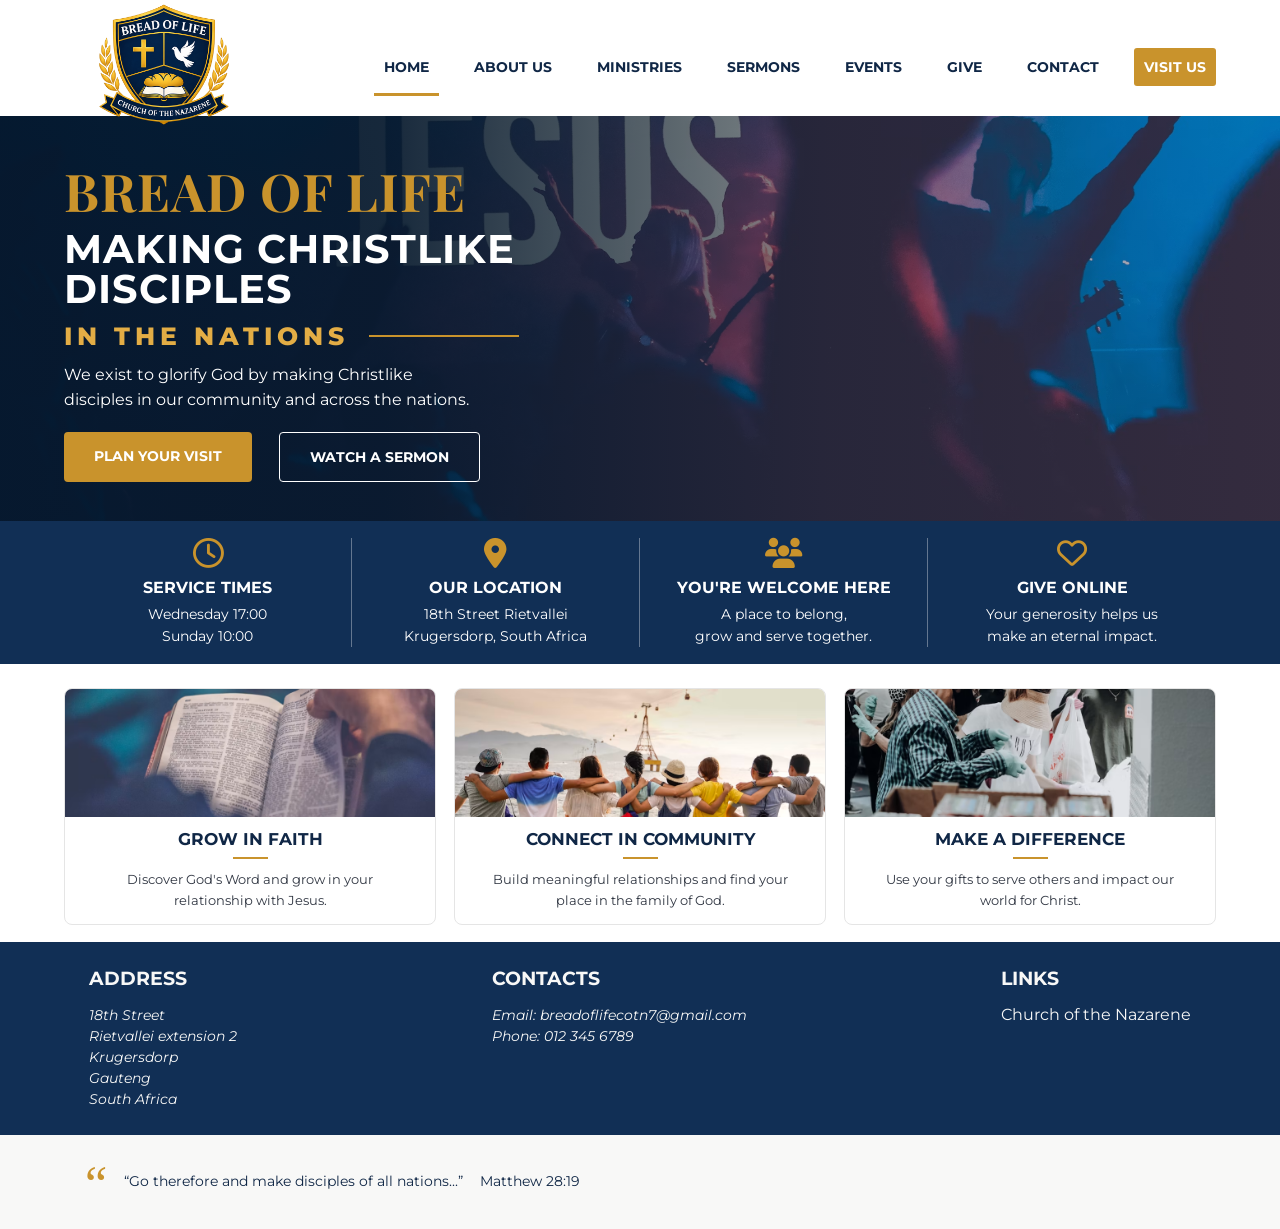
==== commit a1ef4d71: "Refactor header styles, update footer structure, and remove unused pages" ====
--- a/index.html
+++ b/index.html
@@ -27,47 +27,49 @@
   </head>
   <body>
 
-    <!-- HEADER -->
     <header>
+
       <nav class="navbar">
+
         <a href="#" class="logo">
           <img src="assets/images/bread-of-life-logo.png" alt="Bread of Life Church Logo">
         </a>
 
         <!-- Menu toggle -->
-        <div class="menu-toggle" id="menuToggle">
+        <button class="menu-toggle" id="menuToggle" aria-label="Open navigation menu">
           <i class="fas fa-bars"></i>
-        </div>
+        </button>
 
         <div class="nav-links" id="navLinks">
-          <a href="#home" class="active">HOME</a>
-          <a href="#about">ABOUT US</a>
-          <a href="#ministries">MINISTRIES</a>
-          <a href="#sermons">SERMONS</a>
-          <a href="#events">EVENTS</a>
-          <a href="#give">GIVE</a>
-          <a href="#contact">CONTACT</a>
-
-          <a href="#visit" class="visit-btn">VISIT US</a>
-        </div>
+          <a href="#home" class="active">Home</a>
+          <a href="#about">About Us</a>
+          <a href="#ministries">Ministries</a>
+          <a href="#sermons">Sermons</a>
+          <a href="#events">Events</a>
+          <a href="#give">Give</a>
+          <a href="#contact">Contact</a>
+
+          <a href="#visit" class="visit-btn">Visit Us</a>
+        </div>
+
       </nav>
+
     </header>
 
-    <!-- MAIN -->
     <main>
-      <!-- Hero Section -->
+
       <section class="hero" id="home">
+        
         <div class="hero-content">
           <h1>Bread of Life</h1>
           
-          <div class="hero-title">
-            Making Christlike<br>
-            Disciples
-          </div>
-
-          <div class="hero-subtitle">
+          <h2 class="hero-title">
+            Making Christlike Disciples
+          </h2>
+
+          <p class="hero-subtitle">
             In the nations
-          </div>
+          </p>
           
           <p class="hero-description">
             We exist to glorify God by making Christlike disciples in our community and across the nations.
@@ -81,140 +83,159 @@
               Watch a sermon
             </a>
           </div>
-        </div>
-      </section>
-
-      <!-- Operation location and open time information -->
+
+        </div>
+      </section>
+
       <section class="info-strip">
+
         <div class="container info-grid">
-          <div class="info-item">
+
+          <article class="info-item">
             <i class="far fa-clock"></i>
             <h3>SERVICE TIMES</h3>
-            <p>Wednesday 17:00 PM<br>
-              Sunday 10:00 AM</p>
-          </div>
-
-          <div class="info-item">
+            <p>Wednesday 17:00<br>
+              Sunday 10:00</p>
+          </article>
+
+          <article class="info-item">
             <i class="fas fa-location-dot"></i>
             <h3>OUR LOCATION</h3>
             <p>18th Street Rietvallei<br>
               Krugersdorp, South Africa</p>
-          </div>
-
-          <div class="info-item">
+          </article>
+
+          <article class="info-item">
             <i class="fas fa-users"></i>
             <h3>YOU'RE WELCOME HERE</h3>
             <p>A place to belong,<br>
               grow and serve together.</p>
-          </div>
-
-          <div class="info-item">
+          </article>
+
+          <article class="info-item">
             <i class="far fa-heart"></i>
             <h3>GIVE ONLINE</h3>
             <p>Your generosity helps us<br>
               make an eternal impact.</p>
-          </div>
-        </div>
-      </section>
-
-      <!-- Church Features -->
+          </article>
+
+        </div>
+
+      </section>
+
+      <section id="about">
+        <!-- About the church -->
+      </section>
+
       <section class="features">
+
         <div class="container feature-grid">
-          <div class="feature-card">
+
+          <article class="feature-card">
             <img src="assets/images/default_faith.jpg" alt="Open bible image">
             <div class="feature-content">
               <h3>GROW IN FAITH</h3>
-              <p>Discover God's Word and grow in your relationship with Jesus.</p>
+              <p>
+                Discover God's Word and grow in your relationship with Jesus.
+              </p>
             </div>
-          </div>
-
-          <div class="feature-card">
-            <img src="assets/images/default_community.jpg">
+          </article>
+
+          <article class="feature-card">
+            <img src="assets/images/default_community.jpg" alt="People connecting in community">
             <div class="feature-content">
               <h3>CONNECT IN COMMUNITY</h3>
-              <p>Build meaningful relationships and find your place in the family of God.</p>
+              <p>
+                Build meaningful relationships and find your place in the family of God.
+              </p>
             </div>
-          </div>
-
-          <div class="feature-card">
-            <img src="assets/images/default_difference.jpg">
+          </article>
+
+          <article class="feature-card">
+            <img src="assets/images/default_difference.jpg" alt="People serving their community">
             <div class="feature-content">
               <h3>MAKE A DIFFERENCE</h3>
-              <p>Use your gifts to serve others and impact our world for Christ.</p>
+              <p>
+                Use your gifts to serve others and impact our world for Christ.
+              </p>
             </div>
-          </div>
-        </div>
-      </section>
+          </article>
+
+        </div>
+
+      </section>
+
+      <section id="events">
+        <!-- Church events -->
+      </section>
+
+      <section id="visit">
+        <!-- Visit us -->
+      </section>
+
+      <section id="contact">
+        <!-- Contact church -->
+      </section>
+
     </main>
 
-    <!-- FOOTER -->
     <footer>
-      <!-- Contact, legal and copyright -->
-      <section>
-        <div class="container footer-info">
-          <!-- Address -->
-          <div>
-            <h3>ADDRESS</h3>
-            <address>
-              <p>
-                18th Street <br>
-                Rietvallei extension 2 <br>
-                Krugersdorp <br>
-                Gauteng <br>
-                South Africa
-              </p>
-            </address>
-          </div>
-
-          <!-- Contacts -->
-          <div>
-            <h3>CONTACTS</h3>
-            <address>
-              <p>
-                Email: <br><a href="mailto:breadoflifecotn7@gmail.com">
-                breadoflifecotn7@gmail.com</a> <br>
-                Phone: <a href="tel:012 345 6789">012 345 6789</a>
-              </p>
-            </address>
-          </div>
-
-          <!-- Additional links -->
-          <div>
-            <h3>LINKS</h3>
-            <a href="https://nazarene.org/" target="_blank">Church of the Nazarene</a>
-          </div>
-        </div>
-      </section>
-
-      <section>
-        <div class="footer-content">
-          <div class="quote">
-            <div class="quote-icon">
-              “
-            </div>
+
+      <section class="container footer-info">
+
+        <article>
+          <h3>ADDRESS</h3>
+          <address>
+            <p>18th Street</p>
+            <p>Rietvallei extension 2</p>
+            <p>Krugersdorp</p>
+            <p>Gauteng</p>
+            <p>South Africa</p>
+          </address>
+        </article>
+
+        <article>
+          <h3>CONTACTS</h3>
+          <address>
             <p>
-              “Go therefore and make disciples of all nations...”
-            <span>Matthew 28:19</span>
+              Email: 
+              <a href="mailto:breadoflifecotn7@gmail.com">
+              breadoflifecotn7@gmail.com
+              </a>
             </p>
-          </div>
-
-          <div class="social">
-            <strong>FOLLOW US</strong>
-            <a href="#">
-              <i class="fab fa-facebook-f"></i>
-            </a>
-            <a href="#">
-              <i class="fab fa-instagram"></i>
-            </a>
-            <a href="#">
-              <i class="fab fa-whatsapp"></i>
-            </a>
-            <a href="#">
-              <i class="fab fa-youtube"></i>
-            </a>
-          </div>
-        </div>
-      </section>
+            <p>
+              Phone: 
+              <a href="tel:012 345 6789">
+                012 345 6789
+              </a>
+            </p>
+          </address>
+        </article>
+
+        <article>
+          <h3>LINKS</h3>
+          <a href="https://nazarene.org/" target="_blank">
+            Church of the Nazarene
+          </a>
+        </article>
+
+      </section>
+
+      <section class="footer-content">
+
+        <article class="quote">
+          <span class="quote-icon">
+            “
+          </span>
+          <p>
+            “Go therefore and make disciples of all nations...”
+          </p>
+          <p>Matthew 28:19</p>
+        </article>
+
+      </section>
+
     </footer>
+
   </body>
 </html>
--- a/css/header.css
+++ b/css/header.css
@@ -34,6 +34,7 @@
   align-items: center;
   gap: 25px;
   margin-left: auto;
+  text-transform: uppercase;
 }
 
 .nav-links a {
--- a/css/footer.css
+++ b/css/footer.css
@@ -54,32 +54,4 @@
 .quote span {
   display: block;
   margin-top: 4px;
-}
-
-.social {
-  display: flex;
-  align-items: center;
-  gap: 14px;
-}
-
-.social strong {
-  font-size: 12px;
-  margin-right: 8px;
-}
-
-.social a {
-  width: 27px;
-  height: 27px;
-  border-radius: 50%;
-  background: var(--navy);
-  color: var(--white);
-  display: flex;
-  align-items: center;
-  justify-content: center;
-  font-size: 13px;
-  transition: 0.3s ease;
-}
-
-.social a:hover {
-  background: var(--gold);
 }
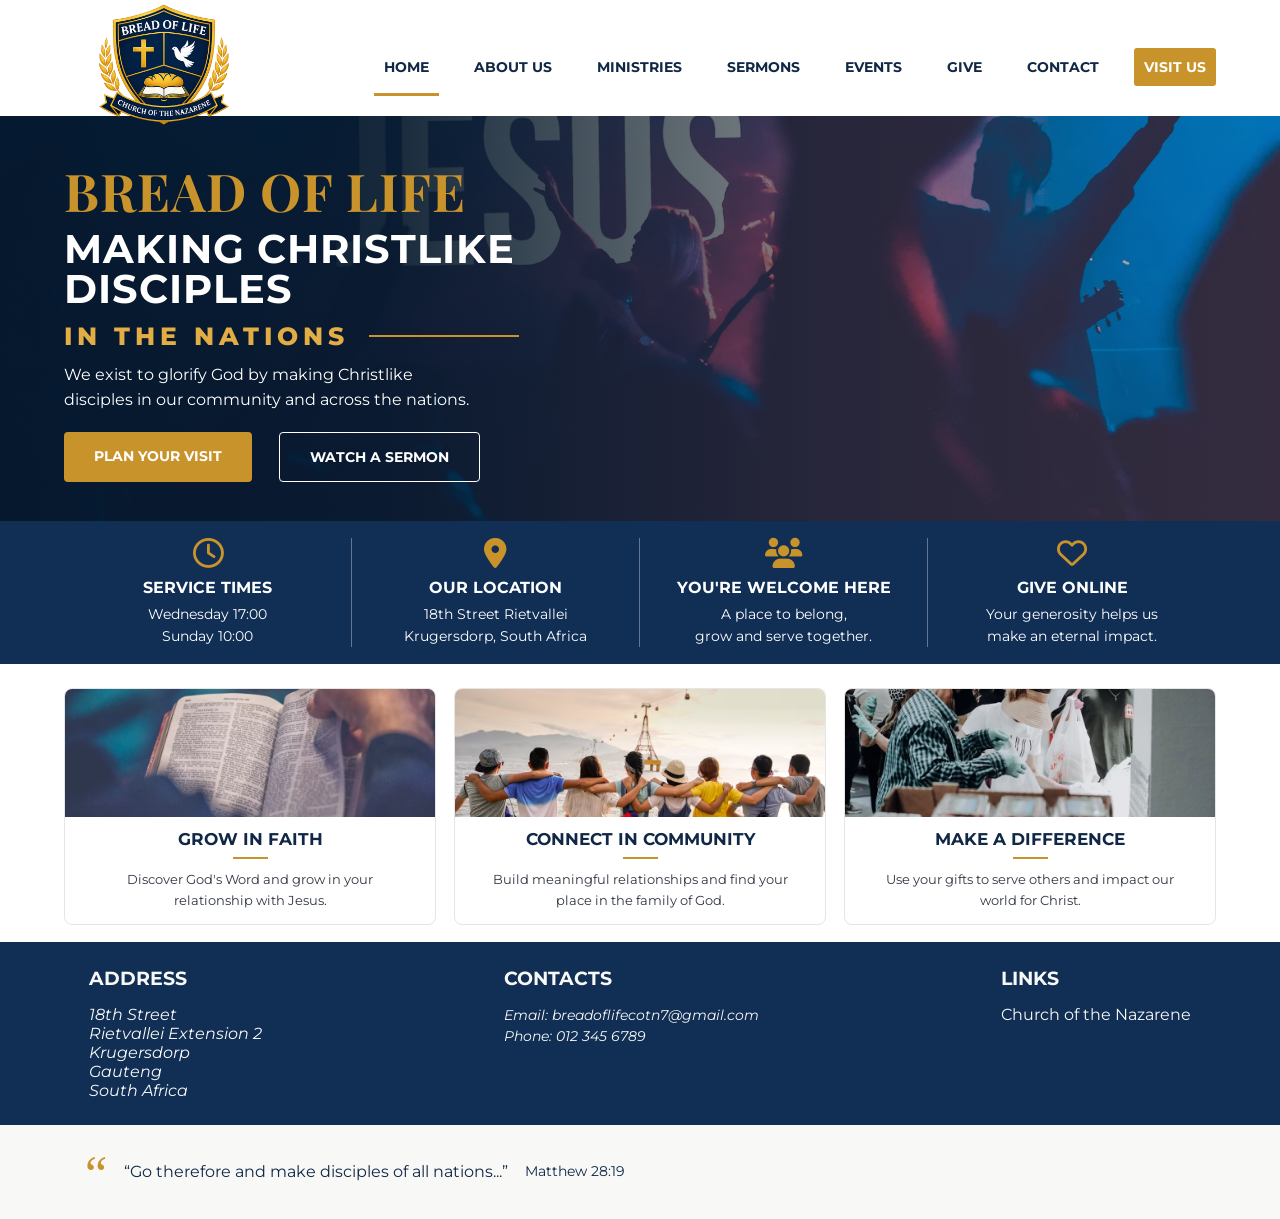
==== commit 74f3398e: "Update navigation links to point to new pages and improve hero section formatting" ====
--- a/index.html
+++ b/index.html
@@ -43,10 +43,10 @@
         <div class="nav-links" id="navLinks">
           <a href="#home" class="active">Home</a>
           <a href="#about">About Us</a>
-          <a href="#ministries">Ministries</a>
-          <a href="#sermons">Sermons</a>
+          <a href="pages/ministries.html">Ministries</a>
+          <a href="pages/sermons.html">Sermons</a>
           <a href="#events">Events</a>
-          <a href="#give">Give</a>
+          <a href="pages/give.html">Give</a>
           <a href="#contact">Contact</a>
 
           <a href="#visit" class="visit-btn">Visit Us</a>
@@ -62,15 +62,12 @@
         
         <div class="hero-content">
           <h1>Bread of Life</h1>
-          
-          <h2 class="hero-title">
+          <p class="hero-title">
             Making Christlike Disciples
-          </h2>
-
+          </p>
           <p class="hero-subtitle">
             In the nations
           </p>
-          
           <p class="hero-description">
             We exist to glorify God by making Christlike disciples in our community and across the nations.
           </p>
@@ -79,7 +76,7 @@
             <a href="#visit" class="btn btn-primary">
               Plan your visit
             </a>
-            <a href="#sermons" class="btn btn-outline">
+            <a href="pages/sermons.html" class="btn btn-outline">
               Watch a sermon
             </a>
           </div>
@@ -186,11 +183,11 @@
         <article>
           <h3>ADDRESS</h3>
           <address>
-            <p>18th Street</p>
-            <p>Rietvallei extension 2</p>
-            <p>Krugersdorp</p>
-            <p>Gauteng</p>
-            <p>South Africa</p>
+            18th Street<br>
+            Rietvallei Extension 2<br>
+            Krugersdorp<br>
+            Gauteng<br>
+            South Africa
           </address>
         </article>
 
@@ -227,9 +224,9 @@
           <span class="quote-icon">
             “
           </span>
-          <p>
+          <blockquote>
             “Go therefore and make disciples of all nations...”
-          </p>
+          </blockquote>
           <p>Matthew 28:19</p>
         </article>
 
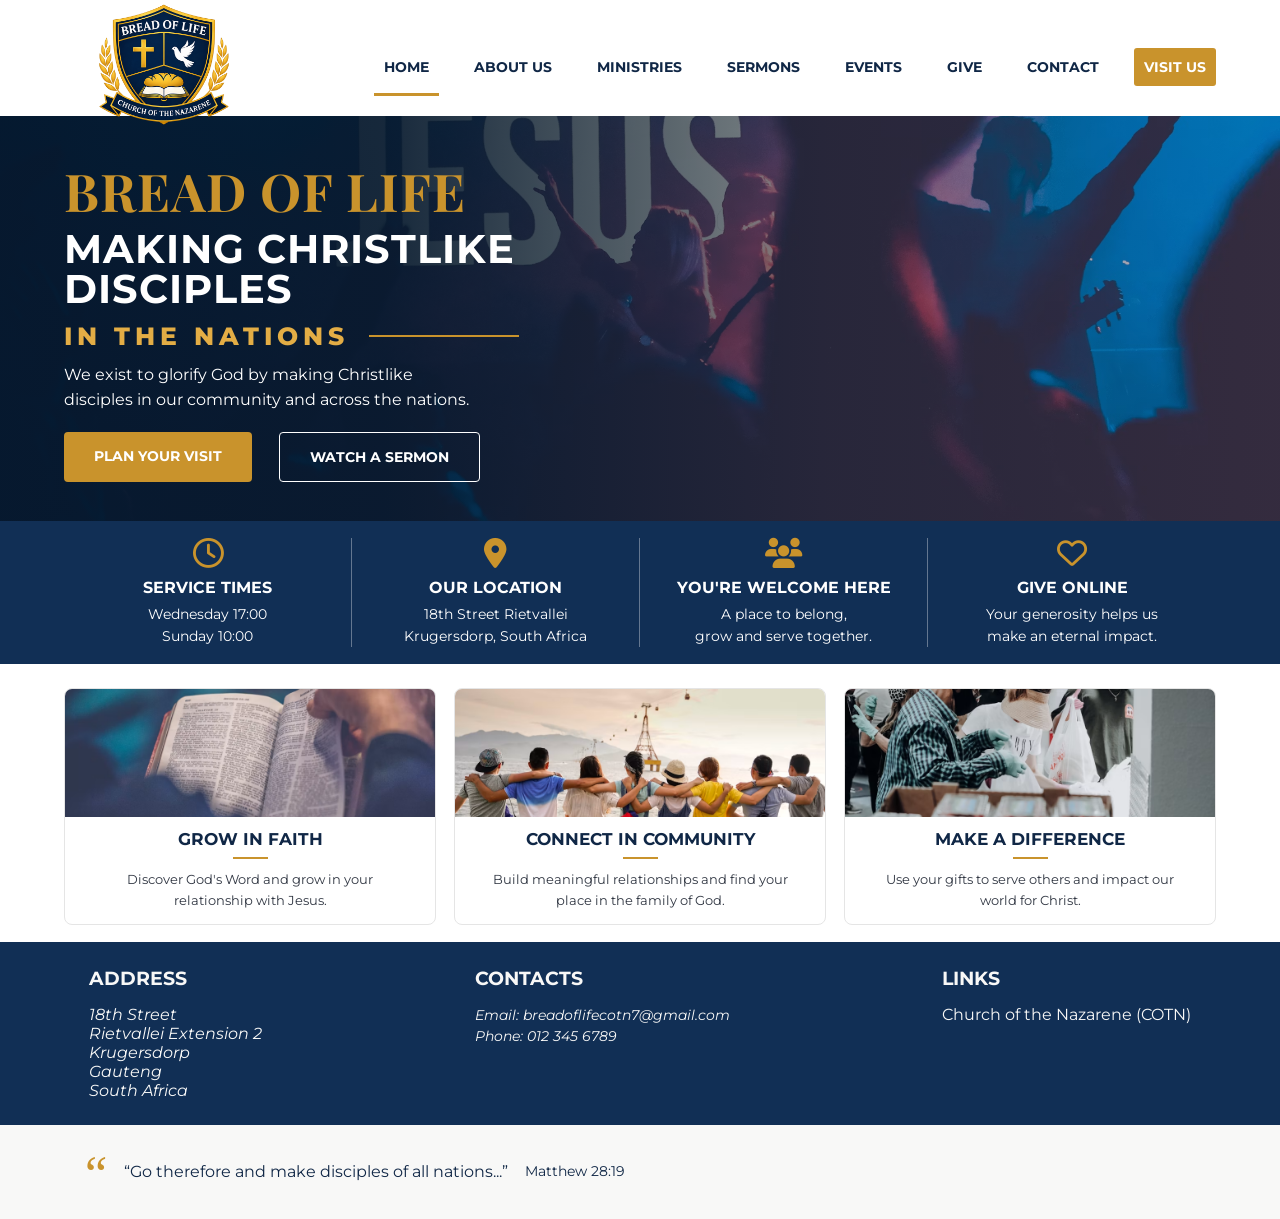
==== commit 6811d9ac: "Update link text for Church of the Nazarene to include abbreviation (COTN)" ====
--- a/index.html
+++ b/index.html
@@ -212,7 +212,7 @@
         <article>
           <h3>LINKS</h3>
           <a href="https://nazarene.org/" target="_blank">
-            Church of the Nazarene
+            Church of the Nazarene (COTN)
           </a>
         </article>
 
